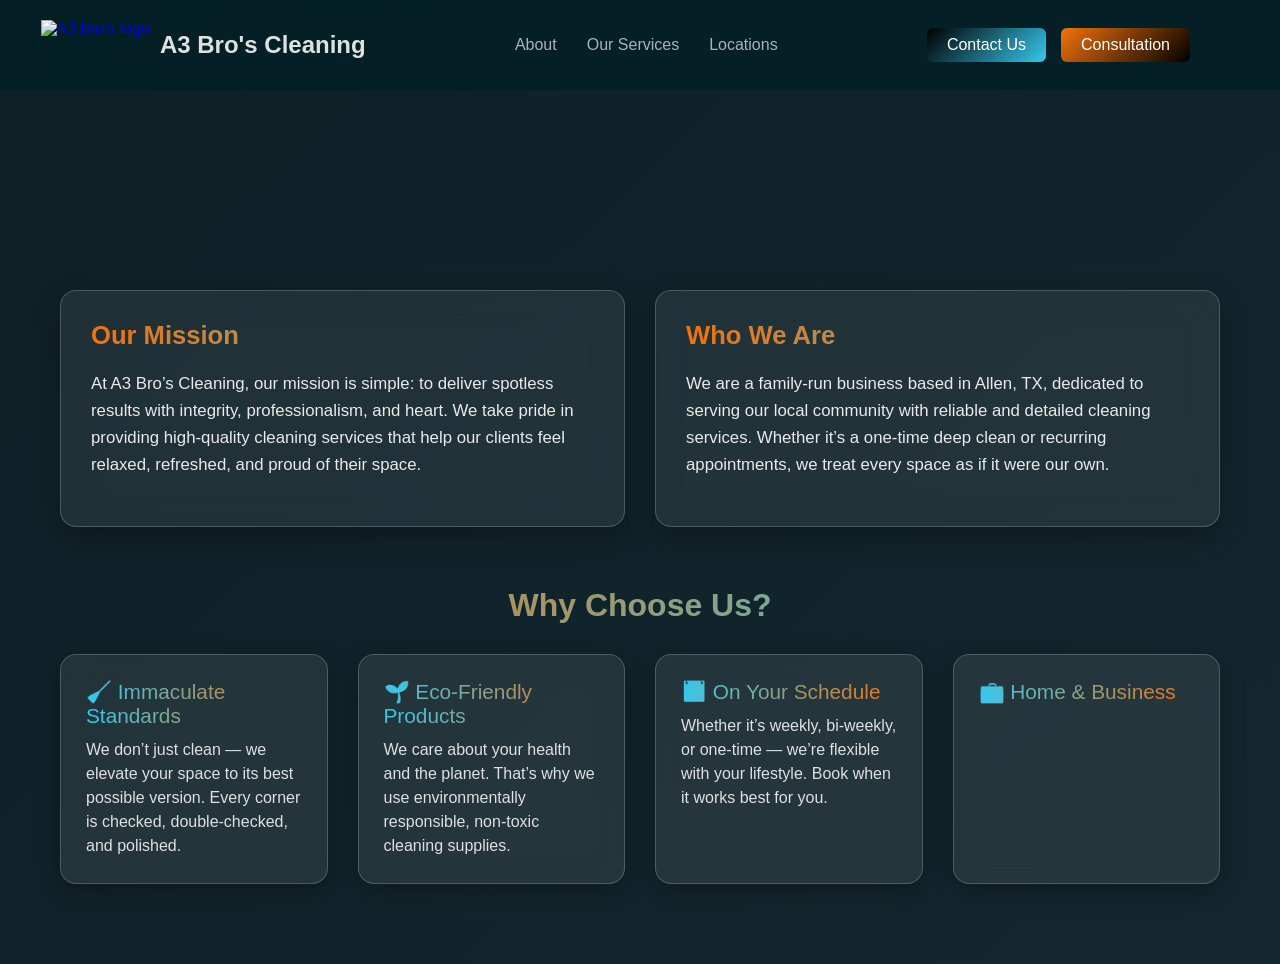
==== about.html @ b618a924 "Initial commit for main styling of website" ====
<!DOCTYPE html>
<html lang="en">
<head>
  <meta charset="UTF-8" />
  <meta name="viewport" content="width=device-width, initial-scale=1.0" />
  <title>About Us | A3 Bros Cleaning</title>
  <link rel="stylesheet" href="styles.css" />
  <style>
    body {
      margin: 0;
      padding: 0;
      font-family: 'Segoe UI', sans-serif;
      background: linear-gradient(135deg, #0f2027, #203a43, #2c5364);
      background-size: 800% 800%;
      animation: bgMove 18s ease infinite;
      color: white;
    }

    @keyframes bgMove {
      0% { background-position: 0% 50%; }
      50% { background-position: 100% 50%; }
      100% { background-position: 0% 50%; }
    }

    .about-container {
      max-width: 1200px;
      margin: auto;
      padding: 140px 20px 80px;
    }

    .about-hero {
      text-align: center;
      margin-bottom: 60px;
    }

    .about-hero h1 {
      font-size: 3rem;
      background: linear-gradient(135deg, #35c8ed, #fff, #f2720a);
      -webkit-background-clip: text;
      -webkit-text-fill-color: transparent;
    }

    .side-by-side {
      display: flex;
      flex-wrap: wrap;
      gap: 30px;
      justify-content: space-between;
      margin-bottom: 60px;
    }

    .about-card {
      flex: 1 1 48%;
      background: rgba(255, 255, 255, 0.07);
      border-radius: 16px;
      padding: 30px;
      backdrop-filter: blur(16px);
      box-shadow: 0 10px 30px rgba(0, 0, 0, 0.3);
      border: 1px solid rgba(255, 255, 255, 0.2);
      transition: transform 0.3s ease;
    }

    .about-card:hover {
      transform: scale(1.015);
    }

    .about-card h2 {
      margin-top: 0;
      font-size: 1.6rem;
      background: linear-gradient(to right, #f2720a, #35c8ed);
      -webkit-background-clip: text;
      -webkit-text-fill-color: transparent;
    }

    .about-card p {
      font-size: 1.05rem;
      line-height: 1.6;
      color: #eaeaea;
    }

    .why-choose {
      text-align: center;
      margin-bottom: 30px;
    }

    .why-choose h2 {
      font-size: 2rem;
      background: linear-gradient(to right, #f2720a, #35c8ed);
      -webkit-background-clip: text;
      -webkit-text-fill-color: transparent;
    }

    .features-grid {
      display: grid;
      grid-template-columns: repeat(auto-fit, minmax(260px, 1fr));
      gap: 30px;
    }

    .feature-card {
      background: rgba(255, 255, 255, 0.08);
      border-radius: 16px;
      padding: 25px;
      text-align: left;
      border: 1px solid rgba(255, 255, 255, 0.2);
      backdrop-filter: blur(14px);
      transition: transform 0.3s ease;
      box-shadow: 0 6px 24px rgba(0,0,0,0.3);
    }

    .feature-card:hover {
      transform: scale(1.04);
    }

    .feature-title {
      font-size: 1.3rem;
      margin-bottom: 10px;
      background: linear-gradient(to right, #35c8ed, #f2720a);
      -webkit-background-clip: text;
      -webkit-text-fill-color: transparent;
    }

    .feature-desc {
      font-size: 1rem;
      color: #e0e0e0;
      line-height: 1.5;
    }

    footer {
      background: rgba(0, 0, 0, 0.4);
      color: #ccc;
      padding: 1.5rem;
      text-align: center;
      font-size: 0.9rem;
      margin-top: 60px;
    }

    @media (max-width: 768px) {
      .side-by-side {
        flex-direction: column;
      }
    }
  </style>
</head>
<body >

  <!-- NAVBAR -->
  <!-- NAVBAR -->
  <nav class="navbar">
    <!-- Left: logo + brand -->
    <div class="nav-left">
      <a href="#" class="logo-link">
        <img src="images/logo.png" alt="A3 bro's logo" class="logo-img">
        <span class="brandName"><b>A3 Bro's Cleaning</b></span>
      </a>
    </div>

    <!-- Center: main links -->
    <ul class="nav-center">
      <li><a href="about.html">About</a></li>
      <li><a href="services.html">Our Services</a></li>
      <li><a href="location.html">Locations</a></li>
    </ul>

    <!-- Right: buttons -->
    <div class="nav-right">
      <a href="contact.html" class="loginBtn">Contact Us</a>
      <a href="consultation.html" class="demoBtn">Consultation</a>
      <button class="menu-button" aria-label="Open menu" onclick="showSidebar()">☰</button>
    </div>
  </nav>


  <!-- MAIN -->
  <div class="about-container">
    <div class="about-hero">
    </div>

    <div class="side-by-side">
      <div class="about-card">
        <h2>Our Mission</h2>
        <p>At A3 Bro’s Cleaning, our mission is simple: to deliver spotless results with integrity, professionalism, and heart. We take pride in providing high-quality cleaning services that help our clients feel relaxed, refreshed, and proud of their space.</p>
      </div>
      <div class="about-card">
        <h2>Who We Are</h2>
        <p>We are a family-run business based in Allen, TX, dedicated to serving our local community with reliable and detailed cleaning services. Whether it’s a one-time deep clean or recurring appointments, we treat every space as if it were our own.</p>
      </div>
    </div>

    <div class="why-choose">
      <h2>Why Choose Us?</h2>
    </div>

    <div class="features-grid">
      <div class="feature-card">
        <div class="feature-title">🧹 Immaculate Standards</div>
        <div class="feature-desc">We don’t just clean — we elevate your space to its best possible version. Every corner is checked, double-checked, and polished.</div>
      </div>
      <div class="feature-card">
        <div class="feature-title">🌱 Eco-Friendly Products</div>
        <div class="feature-desc">We care about your health and the planet. That’s why we use environmentally responsible, non-toxic cleaning supplies.</div>
      </div>
      <div class="feature-card">
        <div class="feature-title">📅 On Your Schedule</div>
        <div class="feature-desc">Whether it’s weekly, bi-weekly, or one-time — we’re flexible with your lifestyle. Book when it works best for you.</div>
      </div>
      <div class="feature-card">
        <div class="feature-title">💼 Home & Business</div>
---- styles.css ----
/*-----------------------------------------------------------------NAVBAR-------------------------------------------------------------------------------*/

/* NAVBAR CONTAINER */
* {
  box-sizing: border-box;
}

html, body {
  overflow-x: hidden; /* disables horizontal scroll */
  margin: 0;
  padding: 0;
}

.navbar {
  position: absolute;
  top: 0;
  width: 100%;
  z-index: 10;
  background: transparent;
  transition: background 0.3s ease, box-shadow 0.3s ease;
  padding: 0 20px;
  height: 90px;
  display: flex;
  justify-content: space-between;
  align-items: center;
}

/* LEFT: logo */
.nav-left .logo-link {
  display: flex;
  align-items: center;
  text-decoration: none;
}

.nav-left {
    margin-left: 1px;
}

.logo-img {
  height: 60px;
}
.brandName {
  margin-left: 10px;
  font-size: 32px;
  color: white;
  font-weight: bolder;
}

/* CENTER: links */
.nav-center {
  display: flex;
  list-style: none;
  gap: 15px; /*Space between links*/
  margin-left: auto;
  margin-right: 20px; /* optional: gives space between links and buttons */

}

.nav-center a {
  text-decoration: none;
  color: white;
  font-size: 18px;
  line-height: 80px;
}
.nav-center a:hover {
  color: #35c8ed;
}

/* RIGHT: login + demo + hamburger */
.nav-right {
  display: flex;
  align-items: center;
  gap: 15px; /*Gap between buttons*/
}

.loginBtn {
  text-decoration: none;
  background: linear-gradient(135deg, #000000, #35c8ed);
  color: #fff;
  padding: 8px 20px;
  border-radius: 6px;
  transition: transform 0.4s cubic-bezier(0.25, 1, 0.5, 1), /*allows user to have a smooth feeling when hovering over btn*/
              box-shadow 0.4s cubic-bezier(0.25, 1, 0.5, 1);
  border: none;
  outline: none;


}
.loginBtn:hover {
  background: linear-gradient(135deg, #f2720a, #000000);
  color: #fff;
  transform: scale(1.05); /*makes it pop up a little when hovered*/
  box-shadow: 0 8px 24px rgba(0, 0, 0, 0.1);
}

.demoBtn {
  text-decoration: none;
  background: linear-gradient(135deg, #f2720a, #000000);
  color: white;
  padding: 10px 24px;
  border-radius: 8px;
  margin-right: 50px;
  font-weight: 500;     /* make text bolder */
  transition: transform 0.4s cubic-bezier(0.25, 1, 0.5, 1), /*allows user to have a smooth feeling when hovering over btn*/
              box-shadow 0.4s cubic-bezier(0.25, 1, 0.5, 1);

}

.demoBtn:hover {
  background: linear-gradient(135deg, #000000, #35c8ed);
  color: #fff;
  transform: scale(1.05); /*makes it pop up a little when hovered*/
  box-shadow: 0 8px 24px rgba(0, 0, 0, 0.1);
}

.menu-button { /*This is Hamburger*/
  display: none;
  font-size: 24px;
  background: none;
  border: none;
  cursor: pointer;
}

/* SIDEBAR (mobile) */
.sidebar {
  position: fixed;
  top: 0; right: 0;
  height: 100vh; width: 250px;
  background: white;
  box-shadow: -10px 0 10px rgba(0,0,0,0.1);
  display: none;
  flex-direction: column;
  padding-top: 20px;
  list-style: none;
  z-index: 1000;
}
.sidebar li + li {
  margin-top: 10px;
}
.sidebar a, .sidebar button {
  padding: 12px 20px;
  display: block;
  text-decoration: none;
  color: #white;
  background: none;
  border: none;
  text-align: left;
}
.sidebar a:hover {
  background: #f4f4f4;
}

/* RESPONSIVE MEDIA QUREIRES */
@media (max-width: 800px) {
  .nav-center { display: none; }
  .menu-button { display: block; }
}

@media (max-width: 400px) {
  .sidebar { width: 100px; }
}
/*---------------------------------------------------------------------------------HERO SECTION-------------------------------------------------------------------------------*/



body {
  background: linear-gradient(to bottom right #28a6c5,#f2720a);
  color: white;
  min-height: 100vh;
  padding-top: 100px; /* space for sticky navbar */
}
  header {
  position: relative;
  height: 100vh; /* full screen */
  background: linear-gradient(rgba(0,0,0,0.6), rgba(0,0,0,0.1)), url('images/hero.png');
  background-size: cover;
  background-position: center;
  color: #fff;
  margin: 0;
  padding: 0;
}

.hero-heading {
  position: absolute;
  bottom: 0.1rem; /* move this up/down to control exact placement */
  right: 2rem;
  font-size: 3rem;
  background: linear-gradient(135deg, #35c8ed, #fff, #28a6c5);
  -webkit-background-clip: text;
  -webkit-text-fill-color: transparent;
}

 

  .tagline {
    font-style: italic;
    font-size: 1.1rem;
  }

  
  main {
    padding: 1.5rem;
  }
  footer {
    background-color: #eee;
    padding: 1rem;
    text-align: center;
    font-size: 0.9rem;
  }
  
/*---------------------------------------------------------------------------------SERVICE SECTION-------------------------------------------------------------------------------*/

body {
  background: linear-gradient(135deg, #001F2E, #00445E, #007E95);
  background-size: 400% 400%;
  animation: gradientShift 12s ease infinite;
  color: white;
  min-height: 100vh;
  font-family: 'Segoe UI', sans-serif;
}

@keyframes gradientShift {
  0% { background-position: 0% 50%; }
  50% { background-position: 100% 50%; }
  100% { background-position: 0% 50%; }
}

.main-content {
  padding: 80px 30px;
  max-width: 1200px;
  margin: 0 auto;
}

.service-overview {
  text-align: center;
  margin-bottom: 60px;
}

.overview-title {
  font-size: 2.8rem;
  font-weight: bold;
  color: #f2720a;
  margin-bottom: 15px;
}

.overview-description {
  font-size: 1.2rem;
  color: #ccc;
  max-width: 700px;
  margin: 0 auto 35px;
}

.stats-grid {
  display: grid;
  grid-template-columns: repeat(auto-fit, minmax(200px, 1fr));
  gap: 30px;
  justify-items: center;
}

.stat-item {
  background: #073c4d;
  padding: 25px;
  border-radius: 14px;
  text-align: center;
  border: 1px solid #2eb4d8;
  box-shadow: 0 6px 16px rgba(0,0,0,0.2);
  transition: all 0.3s ease;
}

.stat-item:hover {
  transform: scale(1.03);
}

.stat-number {
  font-size: 2rem;
  font-weight: 700;
  color: #f2720a;
}

.stat-label {
  margin-top: 10px;
  font-size: 1rem;
  color: #eee;
}

.locations-title {
  text-align: center;
  font-size: 2.4rem;
  color: #35c8ed;
  margin: 80px 0 40px;
}

.locations-grid {
  display: grid;
  grid-template-columns: repeat(auto-fit, minmax(260px, 1fr));
  gap: 30px;
}

.location-card {
  background: linear-gradient(145deg, #073c4d, #0c4f5e);
  padding: 25px;
  border-radius: 14px;
  color: white;
  box-shadow: 0 6px 20px rgba(0,0,0,0.25);
  border: 1px solid rgba(255,255,255,0.08);
  transition: transform 0.3s ease;
}

.location-card:hover {
  transform: translateY(-8px);
  box-shadow: 0 8px 25px rgba(0,0,0,0.3);
}

.location-name {
  font-size: 1.5rem;
  font-weight: bold;
  color: #ffffff;
  margin-bottom: 10px;
}

.location-description {
  font-size: 1rem;
  color: #d1d1d1;
  line-height: 1.6;
}
/*---------------------------------------------------------------------------------LOCATIONS SECTION-------------------------------------------------------------------------------*/
/*-----------------------------------------------------------------LOCATIONS PAGE-------------------------------------------------------------------------------*/
body.locations-page {
  background: linear-gradient(135deg, #002B36, #0A3B4F);
  color: white;
  font-family: Arial, sans-serif;
  margin: 0;
  padding: 0;
}

/* NAVBAR */
.navbar {
  position: sticky;
  top: 0;
  display: flex;
  justify-content: space-between;
  align-items: center;
  background: rgba(1, 31, 38, 0.75);
  backdrop-filter: blur(8px);
  padding: 20px 40px;
  z-index: 100;
}
.logo-img { height: 50px; }
.brandName {
  margin-left: 10px;
  font-size: 1.5rem;
  color: #ffffffdd;
  font-weight: bold;
}
.nav-center {
  list-style: none;
  display: flex;
  gap: 30px;
  margin: 0;
  padding: 0;
}
.nav-center li a {
  color: #ffffffaa;
  text-decoration: none;
  font-size: 1rem;
  transition: color 0.2s;
}
.nav-center li a.active,
.nav-center li a:hover {
  color: #35c8ed;
}
.nav-right {
  display: flex;
  gap: 15px;
}
.loginBtn, .demoBtn {
  padding: 8px 20px;
  border-radius: 6px;
  color: #fff;
  text-decoration: none;
  font-weight: 500;
  transition: transform 0.2s, box-shadow 0.2s;
}
.loginBtn {
  background: linear-gradient(135deg, #000, #35c8ed);
}
.loginBtn:hover {
  transform: scale(1.05);
  box-shadow: 0 4px 12px rgba(0,0,0,0.4);
}
.demoBtn {
  background: linear-gradient(135deg, #f2720a, #000);
}
.demoBtn:hover {
  transform: scale(1.05);
  box-shadow: 0 4px 12px rgba(0,0,0,0.4);
}

/* MAIN CONTENT */
main {
  padding: 80px 20px;
  max-width: 1200px;
  margin: auto;
}

/* TITLE */
.locations-title {
  text-align: center;
  font-size: 2.5rem;
  color: #f2720a;
  margin-bottom: 50px;
}

/* GRID */
.locations-grid {
  display: grid;
  grid-template-columns: repeat(auto-fit, minmax(280px, 1fr));
  gap: 30px;
}

/* CARD */
.location-card {
  background: linear-gradient(to bottom right, #1e3a48, #274e5c);
  padding: 25px;
  border-radius: 12px;
  box-shadow: 0 6px 20px rgba(0,0,0,0.3);
  border: 2px solid transparent;
  background-clip: padding-box;
  position: relative;
  overflow: hidden;
  transition: transform 0.3s ease, box-shadow 0.3s ease;
}
/* gradient border */
.location-card::before {
  content: "";
  position: absolute;
  top: -2px; left: -2px; right: -2px; bottom: -2px;
  background: linear-gradient(135deg, #35c8ed, #f2720a);
  z-index: -1;
  border-radius: 14px;
}
.location-card:hover {
  transform: translateY(-6px);
  box-shadow: 0 8px 25px rgba(0,0,0,0.4);
}

/* HEADER */
.location-header {
  display: flex;
  justify-content: space-between;
  align-items: center;
}
.location-header h2 {
  margin: 0;
  font-size: 1.5rem;
  color: #ffffff;
}
.tag {
  background-color: #f2720a;
  color: white;
  font-size: 0.75rem;
  padding: 4px 8px;
  border-radius: 6px;
  font-weight: bold;
}

/* TEXT */
.location-card p {
  margin: 10px 0;
  font-size: 0.95rem;
  color: #d1d1d1;
}
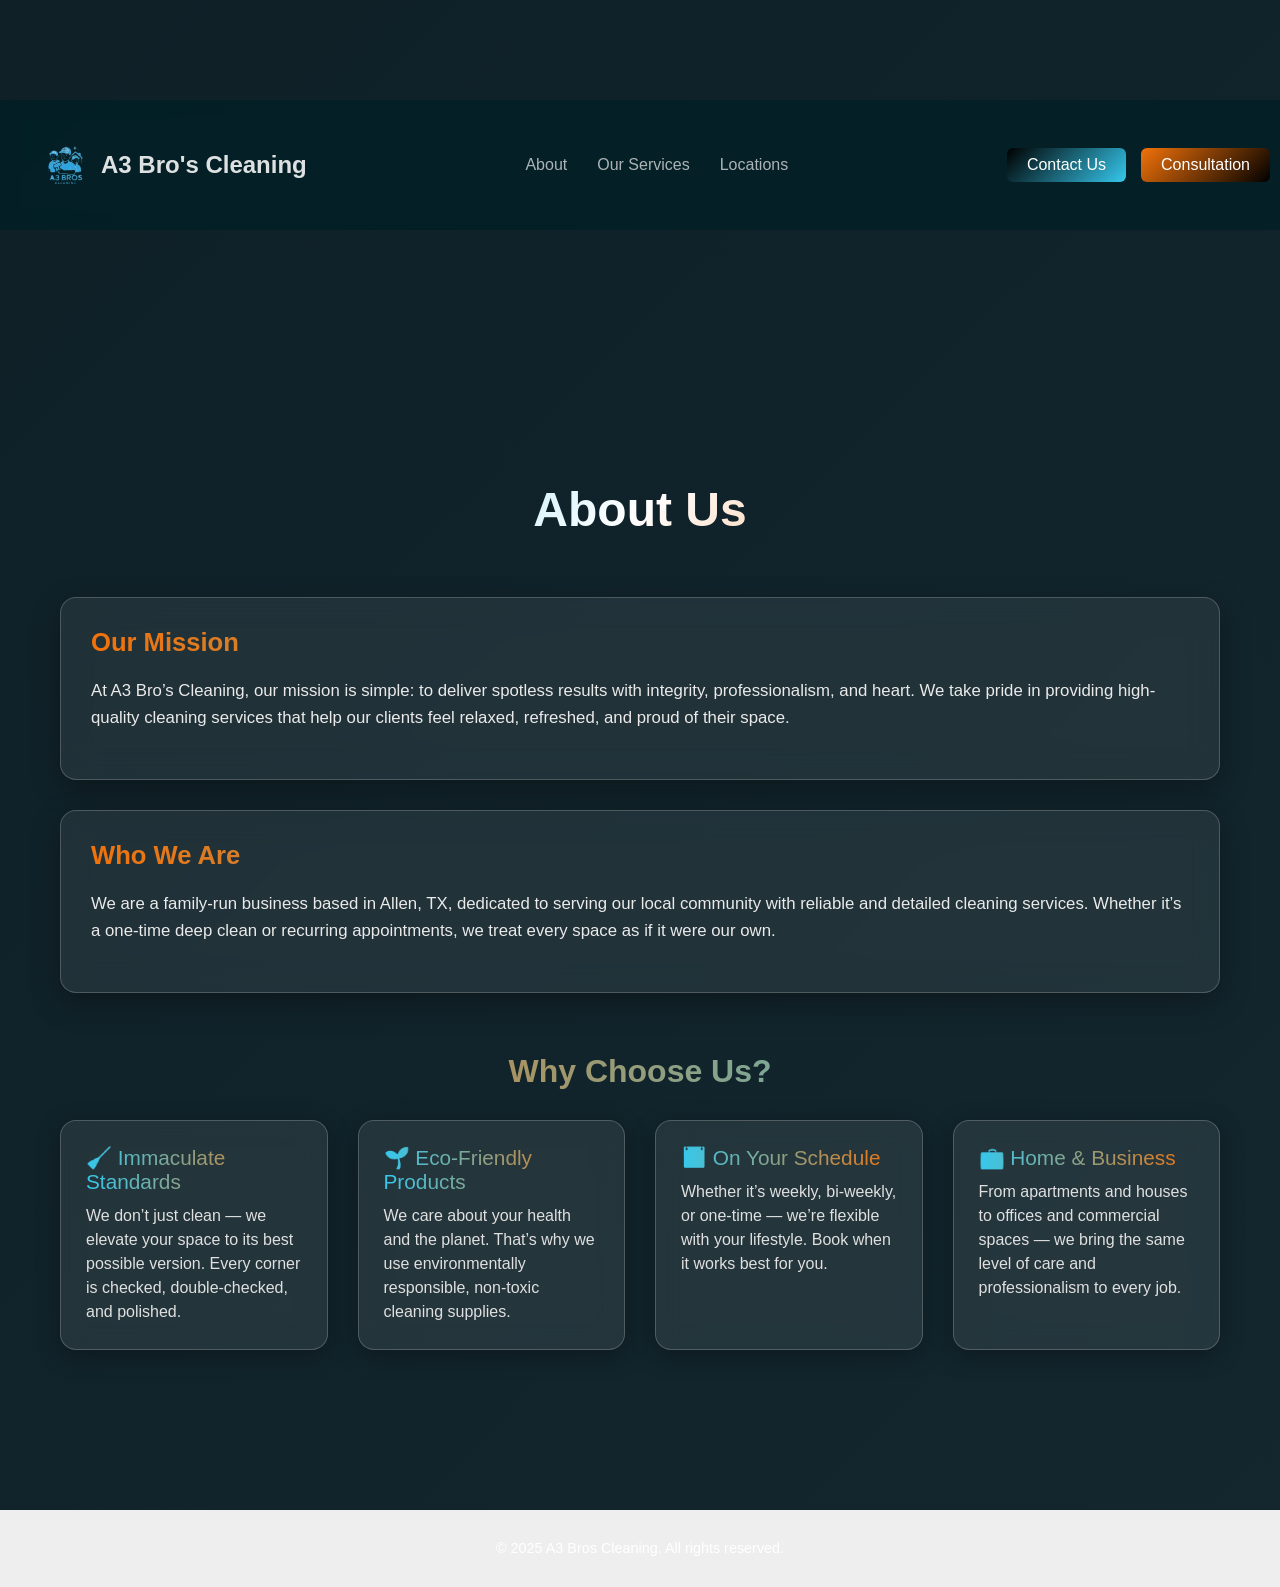
==== commit 4c017ece: "pushed" ====
--- a/about.html
+++ b/about.html
@@ -1,3 +1,10 @@
+<!-- [PRIVATE COMMENT] Removed duplicate NAVBAR comment -->
+<!-- [PRIVATE COMMENT] Wrapped main content in <main> -->
+<!-- [PRIVATE COMMENT] Completed the last feature card ('Home & Business') if it was missing a description -->
+<!-- [PRIVATE COMMENT] Moved inline <style> to styles.css and scoped to body.about-page to avoid global bleed -->
+<!-- [PRIVATE COMMENT] Included shared script file.js -->
+<!-- [PRIVATE COMMENT] Single newline at EOF -->
+
 <!DOCTYPE html>
 <html lang="en">
 <head>
@@ -5,162 +12,22 @@
   <meta name="viewport" content="width=device-width, initial-scale=1.0" />
   <title>About Us | A3 Bros Cleaning</title>
   <link rel="stylesheet" href="styles.css" />
-  <style>
-    body {
-      margin: 0;
-      padding: 0;
-      font-family: 'Segoe UI', sans-serif;
-      background: linear-gradient(135deg, #0f2027, #203a43, #2c5364);
-      background-size: 800% 800%;
-      animation: bgMove 18s ease infinite;
-      color: white;
-    }
-
-    @keyframes bgMove {
-      0% { background-position: 0% 50%; }
-      50% { background-position: 100% 50%; }
-      100% { background-position: 0% 50%; }
-    }
-
-    .about-container {
-      max-width: 1200px;
-      margin: auto;
-      padding: 140px 20px 80px;
-    }
-
-    .about-hero {
-      text-align: center;
-      margin-bottom: 60px;
-    }
-
-    .about-hero h1 {
-      font-size: 3rem;
-      background: linear-gradient(135deg, #35c8ed, #fff, #f2720a);
-      -webkit-background-clip: text;
-      -webkit-text-fill-color: transparent;
-    }
-
-    .side-by-side {
-      display: flex;
-      flex-wrap: wrap;
-      gap: 30px;
-      justify-content: space-between;
-      margin-bottom: 60px;
-    }
-
-    .about-card {
-      flex: 1 1 48%;
-      background: rgba(255, 255, 255, 0.07);
-      border-radius: 16px;
-      padding: 30px;
-      backdrop-filter: blur(16px);
-      box-shadow: 0 10px 30px rgba(0, 0, 0, 0.3);
-      border: 1px solid rgba(255, 255, 255, 0.2);
-      transition: transform 0.3s ease;
-    }
-
-    .about-card:hover {
-      transform: scale(1.015);
-    }
-
-    .about-card h2 {
-      margin-top: 0;
-      font-size: 1.6rem;
-      background: linear-gradient(to right, #f2720a, #35c8ed);
-      -webkit-background-clip: text;
-      -webkit-text-fill-color: transparent;
-    }
-
-    .about-card p {
-      font-size: 1.05rem;
-      line-height: 1.6;
-      color: #eaeaea;
-    }
-
-    .why-choose {
-      text-align: center;
-      margin-bottom: 30px;
-    }
-
-    .why-choose h2 {
-      font-size: 2rem;
-      background: linear-gradient(to right, #f2720a, #35c8ed);
-      -webkit-background-clip: text;
-      -webkit-text-fill-color: transparent;
-    }
-
-    .features-grid {
-      display: grid;
-      grid-template-columns: repeat(auto-fit, minmax(260px, 1fr));
-      gap: 30px;
-    }
-
-    .feature-card {
-      background: rgba(255, 255, 255, 0.08);
-      border-radius: 16px;
-      padding: 25px;
-      text-align: left;
-      border: 1px solid rgba(255, 255, 255, 0.2);
-      backdrop-filter: blur(14px);
-      transition: transform 0.3s ease;
-      box-shadow: 0 6px 24px rgba(0,0,0,0.3);
-    }
-
-    .feature-card:hover {
-      transform: scale(1.04);
-    }
-
-    .feature-title {
-      font-size: 1.3rem;
-      margin-bottom: 10px;
-      background: linear-gradient(to right, #35c8ed, #f2720a);
-      -webkit-background-clip: text;
-      -webkit-text-fill-color: transparent;
-    }
-
-    .feature-desc {
-      font-size: 1rem;
-      color: #e0e0e0;
-      line-height: 1.5;
-    }
-
-    footer {
-      background: rgba(0, 0, 0, 0.4);
-      color: #ccc;
-      padding: 1.5rem;
-      text-align: center;
-      font-size: 0.9rem;
-      margin-top: 60px;
-    }
-
-    @media (max-width: 768px) {
-      .side-by-side {
-        flex-direction: column;
-      }
-    }
-  </style>
 </head>
-<body >
+<body class="about-page">
 
   <!-- NAVBAR -->
-  <!-- NAVBAR -->
   <nav class="navbar">
-    <!-- Left: logo + brand -->
     <div class="nav-left">
       <a href="#" class="logo-link">
         <img src="images/logo.png" alt="A3 bro's logo" class="logo-img">
         <span class="brandName"><b>A3 Bro's Cleaning</b></span>
       </a>
     </div>
-
-    <!-- Center: main links -->
     <ul class="nav-center">
       <li><a href="about.html">About</a></li>
       <li><a href="services.html">Our Services</a></li>
       <li><a href="location.html">Locations</a></li>
     </ul>
-
-    <!-- Right: buttons -->
     <div class="nav-right">
       <a href="contact.html" class="loginBtn">Contact Us</a>
       <a href="consultation.html" class="demoBtn">Consultation</a>
@@ -168,49 +35,51 @@
     </div>
   </nav>
 
+  <main>
+    <div class="about-container">
+      <div class="about-hero">
+        <h1>About Us</h1>
+      </div>
 
-  <!-- MAIN -->
-  <div class="about-container">
-    <div class="about-hero">
-    </div>
+      <div class="side-by-side">
+        <div class="about-card">
+          <h2>Our Mission</h2>
+          <p>At A3 Bro’s Cleaning, our mission is simple: to deliver spotless results with integrity, professionalism, and heart. We take pride in providing high-quality cleaning services that help our clients feel relaxed, refreshed, and proud of their space.</p>
+        </div>
+        <div class="about-card">
+          <h2>Who We Are</h2>
+          <p>We are a family-run business based in Allen, TX, dedicated to serving our local community with reliable and detailed cleaning services. Whether it’s a one-time deep clean or recurring appointments, we treat every space as if it were our own.</p>
+        </div>
+      </div>
 
-    <div class="side-by-side">
-      <div class="about-card">
-        <h2>Our Mission</h2>
-        <p>At A3 Bro’s Cleaning, our mission is simple: to deliver spotless results with integrity, professionalism, and heart. We take pride in providing high-quality cleaning services that help our clients feel relaxed, refreshed, and proud of their space.</p>
+      <div class="why-choose">
+        <h2>Why Choose Us?</h2>
       </div>
-      <div class="about-card">
-        <h2>Who We Are</h2>
-        <p>We are a family-run business based in Allen, TX, dedicated to serving our local community with reliable and detailed cleaning services. Whether it’s a one-time deep clean or recurring appointments, we treat every space as if it were our own.</p>
+
+      <div class="features-grid">
+        <div class="feature-card">
+          <div class="feature-title">🧹 Immaculate Standards</div>
+          <div class="feature-desc">We don’t just clean — we elevate your space to its best possible version. Every corner is checked, double-checked, and polished.</div>
+        </div>
+        <div class="feature-card">
+          <div class="feature-title">🌱 Eco-Friendly Products</div>
+          <div class="feature-desc">We care about your health and the planet. That’s why we use environmentally responsible, non-toxic cleaning supplies.</div>
+        </div>
+        <div class="feature-card">
+          <div class="feature-title">📅 On Your Schedule</div>
+          <div class="feature-desc">Whether it’s weekly, bi-weekly, or one-time — we’re flexible with your lifestyle. Book when it works best for you.</div>
+        </div>
+        <div class="feature-card">
+          <div class="feature-title">💼 Home & Business</div>
+          <div class="feature-desc">From apartments and houses to offices and commercial spaces — we bring the same level of care and professionalism to every job.</div>
+        </div>
       </div>
     </div>
+  </main>
 
-    <div class="why-choose">
-      <h2>Why Choose Us?</h2>
-    </div>
-
-    <div class="features-grid">
-      <div class="feature-card">
-        <div class="feature-title">🧹 Immaculate Standards</div>
-        <div class="feature-desc">We don’t just clean — we elevate your space to its best possible version. Every corner is checked, double-checked, and polished.</div>
-      </div>
-      <div class="feature-card">
-        <div class="feature-title">🌱 Eco-Friendly Products</div>
-        <div class="feature-desc">We care about your health and the planet. That’s why we use environmentally responsible, non-toxic cleaning supplies.</div>
-      </div>
-      <div class="feature-card">
-        <div class="feature-title">📅 On Your Schedule</div>
-        <div class="feature-desc">Whether it’s weekly, bi-weekly, or one-time — we’re flexible with your lifestyle. Book when it works best for you.</div>
-      </div>
-      <div class="feature-card">
-        <div class="feature-title">💼 Home & Business</div>
-        
-
-
-
-
-
-
-
-
-    
+  <footer>
+    <p>&copy; 2025 A3 Bros Cleaning. All rights reserved.</p>
+  </footer>
+  <script src="file.js"></script>
+</body>
+</html>
--- a/styles.css
+++ b/styles.css
@@ -1,4 +1,9 @@
-/*-----------------------------------------------------------------NAVBAR-------------------------------------------------------------------------------*/
+/* [PRIVATE COMMENT] Fixed invalid color "#white" → "#000" in sidebar links */
+/* [PRIVATE COMMENT] Fixed malformed gradient: added missing comma in linear-gradient */
+/* [PRIVATE COMMENT] Moved loginBtn visited/hover/active states from index.html to here */
+/* [PRIVATE COMMENT] Added About page styles moved from about.html and scoped to body.about-page */
+
+*-----------------------------------------------------------------NAVBAR-------------------------------------------------------------------------------*/
 
 /* NAVBAR CONTAINER */
 * {
@@ -53,7 +58,6 @@
   gap: 15px; /*Space between links*/
   margin-left: auto;
   margin-right: 20px; /* optional: gives space between links and buttons */
-
 }
 
 .nav-center a {
@@ -79,18 +83,25 @@
   color: #fff;
   padding: 8px 20px;
   border-radius: 6px;
-  transition: transform 0.4s cubic-bezier(0.25, 1, 0.5, 1), /*allows user to have a smooth feeling when hovering over btn*/
+  transition: transform 0.4s cubic-bezier(0.25, 1, 0.5, 1),
               box-shadow 0.4s cubic-bezier(0.25, 1, 0.5, 1);
   border: none;
   outline: none;
-
-
 }
 .loginBtn:hover {
   background: linear-gradient(135deg, #f2720a, #000000);
   color: #fff;
-  transform: scale(1.05); /*makes it pop up a little when hovered*/
+  transform: scale(1.05);
   box-shadow: 0 8px 24px rgba(0, 0, 0, 0.1);
+}
+
+/* moved from index.html */
+.loginBtn:visited,
+.loginBtn:link,
+.loginBtn:hover,
+.loginBtn:active {
+  color: #fff;
+  text-decoration: none;
 }
 
 .demoBtn {
@@ -100,16 +111,14 @@
   padding: 10px 24px;
   border-radius: 8px;
   margin-right: 50px;
-  font-weight: 500;     /* make text bolder */
-  transition: transform 0.4s cubic-bezier(0.25, 1, 0.5, 1), /*allows user to have a smooth feeling when hovering over btn*/
+  font-weight: 500;
+  transition: transform 0.4s cubic-bezier(0.25, 1, 0.5, 1),
               box-shadow 0.4s cubic-bezier(0.25, 1, 0.5, 1);
-
-}
-
+}
 .demoBtn:hover {
   background: linear-gradient(135deg, #000000, #35c8ed);
   color: #fff;
-  transform: scale(1.05); /*makes it pop up a little when hovered*/
+  transform: scale(1.05);
   box-shadow: 0 8px 24px rgba(0, 0, 0, 0.1);
 }
 
@@ -141,7 +150,7 @@
   padding: 12px 20px;
   display: block;
   text-decoration: none;
-  color: #white;
+  color: #000; /* was #white */
   background: none;
   border: none;
   text-align: left;
@@ -155,21 +164,20 @@
   .nav-center { display: none; }
   .menu-button { display: block; }
 }
-
 @media (max-width: 400px) {
   .sidebar { width: 100px; }
 }
+
 /*---------------------------------------------------------------------------------HERO SECTION-------------------------------------------------------------------------------*/
 
-
-
 body {
-  background: linear-gradient(to bottom right #28a6c5,#f2720a);
+  background: linear-gradient(to bottom right, #28a6c5, #f2720a); /* fixed missing comma */
   color: white;
   min-height: 100vh;
   padding-top: 100px; /* space for sticky navbar */
 }
-  header {
+
+header {
   position: relative;
   height: 100vh; /* full screen */
   background: linear-gradient(rgba(0,0,0,0.6), rgba(0,0,0,0.1)), url('images/hero.png');
@@ -182,7 +190,7 @@
 
 .hero-heading {
   position: absolute;
-  bottom: 0.1rem; /* move this up/down to control exact placement */
+  bottom: 0.1rem;
   right: 2rem;
   font-size: 3rem;
   background: linear-gradient(135deg, #35c8ed, #fff, #28a6c5);
@@ -190,24 +198,17 @@
   -webkit-text-fill-color: transparent;
 }
 
- 
-
-  .tagline {
-    font-style: italic;
-    font-size: 1.1rem;
-  }
-
-  
-  main {
-    padding: 1.5rem;
-  }
-  footer {
-    background-color: #eee;
-    padding: 1rem;
-    text-align: center;
-    font-size: 0.9rem;
-  }
-  
+.tagline { font-style: italic; font-size: 1.1rem; }
+
+main { padding: 1.5rem; }
+
+footer {
+  background-color: #eee;
+  padding: 1rem;
+  text-align: center;
+  font-size: 0.9rem;
+}
+
 /*---------------------------------------------------------------------------------SERVICE SECTION-------------------------------------------------------------------------------*/
 
 body {
@@ -231,24 +232,9 @@
   margin: 0 auto;
 }
 
-.service-overview {
-  text-align: center;
-  margin-bottom: 60px;
-}
-
-.overview-title {
-  font-size: 2.8rem;
-  font-weight: bold;
-  color: #f2720a;
-  margin-bottom: 15px;
-}
-
-.overview-description {
-  font-size: 1.2rem;
-  color: #ccc;
-  max-width: 700px;
-  margin: 0 auto 35px;
-}
+.service-overview { text-align: center; margin-bottom: 60px; }
+.overview-title { font-size: 2.8rem; font-weight: bold; color: #f2720a; margin-bottom: 15px; }
+.overview-description { font-size: 1.2rem; color: #ccc; max-width: 700px; margin: 0 auto 35px; }
 
 .stats-grid {
   display: grid;
@@ -256,7 +242,6 @@
   gap: 30px;
   justify-items: center;
 }
-
 .stat-item {
   background: #073c4d;
   padding: 25px;
@@ -266,35 +251,12 @@
   box-shadow: 0 6px 16px rgba(0,0,0,0.2);
   transition: all 0.3s ease;
 }
-
-.stat-item:hover {
-  transform: scale(1.03);
-}
-
-.stat-number {
-  font-size: 2rem;
-  font-weight: 700;
-  color: #f2720a;
-}
-
-.stat-label {
-  margin-top: 10px;
-  font-size: 1rem;
-  color: #eee;
-}
-
-.locations-title {
-  text-align: center;
-  font-size: 2.4rem;
-  color: #35c8ed;
-  margin: 80px 0 40px;
-}
-
-.locations-grid {
-  display: grid;
-  grid-template-columns: repeat(auto-fit, minmax(260px, 1fr));
-  gap: 30px;
-}
+.stat-item:hover { transform: scale(1.03); }
+.stat-number { font-size: 2rem; font-weight: 700; color: #f2720a; }
+.stat-label { margin-top: 10px; font-size: 1rem; color: #eee; }
+
+.locations-title { text-align: center; font-size: 2.4rem; color: #35c8ed; margin: 80px 0 40px; }
+.locations-grid { display: grid; grid-template-columns: repeat(auto-fit, minmax(260px, 1fr)); gap: 30px; }
 
 .location-card {
   background: linear-gradient(145deg, #073c4d, #0c4f5e);
@@ -305,24 +267,10 @@
   border: 1px solid rgba(255,255,255,0.08);
   transition: transform 0.3s ease;
 }
-
-.location-card:hover {
-  transform: translateY(-8px);
-  box-shadow: 0 8px 25px rgba(0,0,0,0.3);
-}
-
-.location-name {
-  font-size: 1.5rem;
-  font-weight: bold;
-  color: #ffffff;
-  margin-bottom: 10px;
-}
-
-.location-description {
-  font-size: 1rem;
-  color: #d1d1d1;
-  line-height: 1.6;
-}
+.location-card:hover { transform: translateY(-8px); box-shadow: 0 8px 25px rgba(0,0,0,0.3); }
+.location-name { font-size: 1.5rem; font-weight: bold; color: #ffffff; margin-bottom: 10px; }
+.location-description { font-size: 1rem; color: #d1d1d1; line-height: 1.6; }
+
 /*---------------------------------------------------------------------------------LOCATIONS SECTION-------------------------------------------------------------------------------*/
 /*-----------------------------------------------------------------LOCATIONS PAGE-------------------------------------------------------------------------------*/
 body.locations-page {
@@ -333,7 +281,7 @@
   padding: 0;
 }
 
-/* NAVBAR */
+/* NAVBAR (duplicate rules exist above for global; this block formats locations variant) */
 .navbar {
   position: sticky;
   top: 0;
@@ -346,77 +294,25 @@
   z-index: 100;
 }
 .logo-img { height: 50px; }
-.brandName {
-  margin-left: 10px;
-  font-size: 1.5rem;
-  color: #ffffffdd;
-  font-weight: bold;
-}
-.nav-center {
-  list-style: none;
-  display: flex;
-  gap: 30px;
-  margin: 0;
-  padding: 0;
-}
-.nav-center li a {
-  color: #ffffffaa;
-  text-decoration: none;
-  font-size: 1rem;
-  transition: color 0.2s;
-}
-.nav-center li a.active,
-.nav-center li a:hover {
-  color: #35c8ed;
-}
-.nav-right {
-  display: flex;
-  gap: 15px;
-}
-.loginBtn, .demoBtn {
-  padding: 8px 20px;
-  border-radius: 6px;
-  color: #fff;
-  text-decoration: none;
-  font-weight: 500;
-  transition: transform 0.2s, box-shadow 0.2s;
-}
-.loginBtn {
-  background: linear-gradient(135deg, #000, #35c8ed);
-}
-.loginBtn:hover {
-  transform: scale(1.05);
-  box-shadow: 0 4px 12px rgba(0,0,0,0.4);
-}
-.demoBtn {
-  background: linear-gradient(135deg, #f2720a, #000);
-}
-.demoBtn:hover {
-  transform: scale(1.05);
-  box-shadow: 0 4px 12px rgba(0,0,0,0.4);
-}
+.brandName { margin-left: 10px; font-size: 1.5rem; color: #ffffffdd; font-weight: bold; }
+.nav-center { list-style: none; display: flex; gap: 30px; margin: 0; padding: 0; }
+.nav-center li a { color: #ffffffaa; text-decoration: none; font-size: 1rem; transition: color 0.2s; }
+.nav-center li a.active, .nav-center li a:hover { color: #35c8ed; }
+.nav-right { display: flex; gap: 15px; }
+.loginBtn, .demoBtn { padding: 8px 20px; border-radius: 6px; color: #fff; text-decoration: none; font-weight: 500; transition: transform 0.2s, box-shadow 0.2s; }
+.loginBtn { background: linear-gradient(135deg, #000, #35c8ed); }
+.loginBtn:hover { transform: scale(1.05); box-shadow: 0 4px 12px rgba(0,0,0,0.4); }
+.demoBtn { background: linear-gradient(135deg, #f2720a, #000); }
+.demoBtn:hover { transform: scale(1.05); box-shadow: 0 4px 12px rgba(0,0,0,0.4); }
 
 /* MAIN CONTENT */
-main {
-  padding: 80px 20px;
-  max-width: 1200px;
-  margin: auto;
-}
+main { padding: 80px 20px; max-width: 1200px; margin: auto; }
 
 /* TITLE */
-.locations-title {
-  text-align: center;
-  font-size: 2.5rem;
-  color: #f2720a;
-  margin-bottom: 50px;
-}
+.locations-title { text-align: center; font-size: 2.5rem; color: #f2720a; margin-bottom: 50px; }
 
 /* GRID */
-.locations-grid {
-  display: grid;
-  grid-template-columns: repeat(auto-fit, minmax(280px, 1fr));
-  gap: 30px;
-}
+.locations-grid { display: grid; grid-template-columns: repeat(auto-fit, minmax(280px, 1fr)); gap: 30px; }
 
 /* CARD */
 .location-card {
@@ -430,7 +326,6 @@
   overflow: hidden;
   transition: transform 0.3s ease, box-shadow 0.3s ease;
 }
-/* gradient border */
 .location-card::before {
   content: "";
   position: absolute;
@@ -439,34 +334,46 @@
   z-index: -1;
   border-radius: 14px;
 }
-.location-card:hover {
-  transform: translateY(-6px);
-  box-shadow: 0 8px 25px rgba(0,0,0,0.4);
-}
+.location-card:hover { transform: translateY(-6px); box-shadow: 0 8px 25px rgba(0,0,0,0.4); }
 
 /* HEADER */
-.location-header {
-  display: flex;
-  justify-content: space-between;
-  align-items: center;
-}
-.location-header h2 {
-  margin: 0;
-  font-size: 1.5rem;
-  color: #ffffff;
-}
-.tag {
-  background-color: #f2720a;
-  color: white;
-  font-size: 0.75rem;
-  padding: 4px 8px;
-  border-radius: 6px;
-  font-weight: bold;
-}
+.location-header { display: flex; justify-content: space-between; align-items: center; }
+.location-header h2 { margin: 0; font-size: 1.5rem; color: #ffffff; }
+.tag { background-color: #f2720a; color: white; font-size: 0.75rem; padding: 4px 8px; border-radius: 6px; font-weight: bold; }
 
 /* TEXT */
-.location-card p {
-  margin: 10px 0;
-  font-size: 0.95rem;
-  color: #d1d1d1;
-}
+.location-card p { margin: 10px 0; font-size: 0.95rem; color: #d1d1d1; }
+
+/* ================= ABOUT PAGE (scoped) ================= */
+body.about-page {
+  background: linear-gradient(135deg, #0f2027, #203a43, #2c5364);
+  background-size: 800% 800%;
+  animation: bgMove 18s ease infinite;
+  color: white;
+}
+@keyframes bgMove {
+  0% { background-position: 0% 50%; }
+  50% { background-position: 100% 50%; }
+  100% { background-position: 0% 50%; }
+}
+.about-container { max-width: 1200px; margin: auto; padding: 140px 20px 80px; }
+.about-hero { text-align: center; margin-bottom: 60px; }
+.about-hero h1 {
+  font-size: 3rem;
+  background: linear-gradient(135deg, #35c8ed, #fff, #f2720a);
+  -webkit-background-clip: text;
+  -webkit-text-fill-color: transparent;
+}
+.side-by-side { display: flex; flex-wrap: wrap; gap: 30px; justify-content: space-between; margin-bottom: 60px; }
+.about-card { flex: 1 1 48%; background: rgba(255, 255, 255, 0.07); border-radius: 16px; padding: 30px; backdrop-filter: blur(16px); box-shadow: 0 10px 30px rgba(0, 0, 0, 0.3); border: 1px solid rgba(255, 255, 255, 0.2); transition: transform 0.3s ease; }
+.about-card:hover { transform: scale(1.015); }
+.about-card h2 { margin-top: 0; font-size: 1.6rem; background: linear-gradient(to right, #f2720a, #35c8ed); -webkit-background-clip: text; -webkit-text-fill-color: transparent; }
+.about-card p { font-size: 1.05rem; line-height: 1.6; color: #eaeaea; }
+.why-choose { text-align: center; margin-bottom: 30px; }
+.why-choose h2 { font-size: 2rem; background: linear-gradient(to right, #f2720a, #35c8ed); -webkit-background-clip: text; -webkit-text-fill-color: transparent; }
+.features-grid { display: grid; grid-template-columns: repeat(auto-fit, minmax(260px, 1fr)); gap: 30px; }
+.feature-card { background: rgba(255, 255, 255, 0.08); border-radius: 16px; padding: 25px; text-align: left; border: 1px solid rgba(255, 255, 255, 0.2); backdrop-filter: blur(14px); transition: transform 0.3s ease; box-shadow: 0 6px 24px rgba(0,0,0,0.3); }
+.feature-card:hover { transform: scale(1.04); }
+.feature-title { font-size: 1.3rem; margin-bottom: 10px; background: linear-gradient(to right, #35c8ed, #f2720a); -webkit-background-clip: text; -webkit-text-fill-color: transparent; }
+.feature-desc { font-size: 1rem; color: #e0e0e0; line-height: 1.5; }
+/* ================= END ABOUT PAGE ================= */
